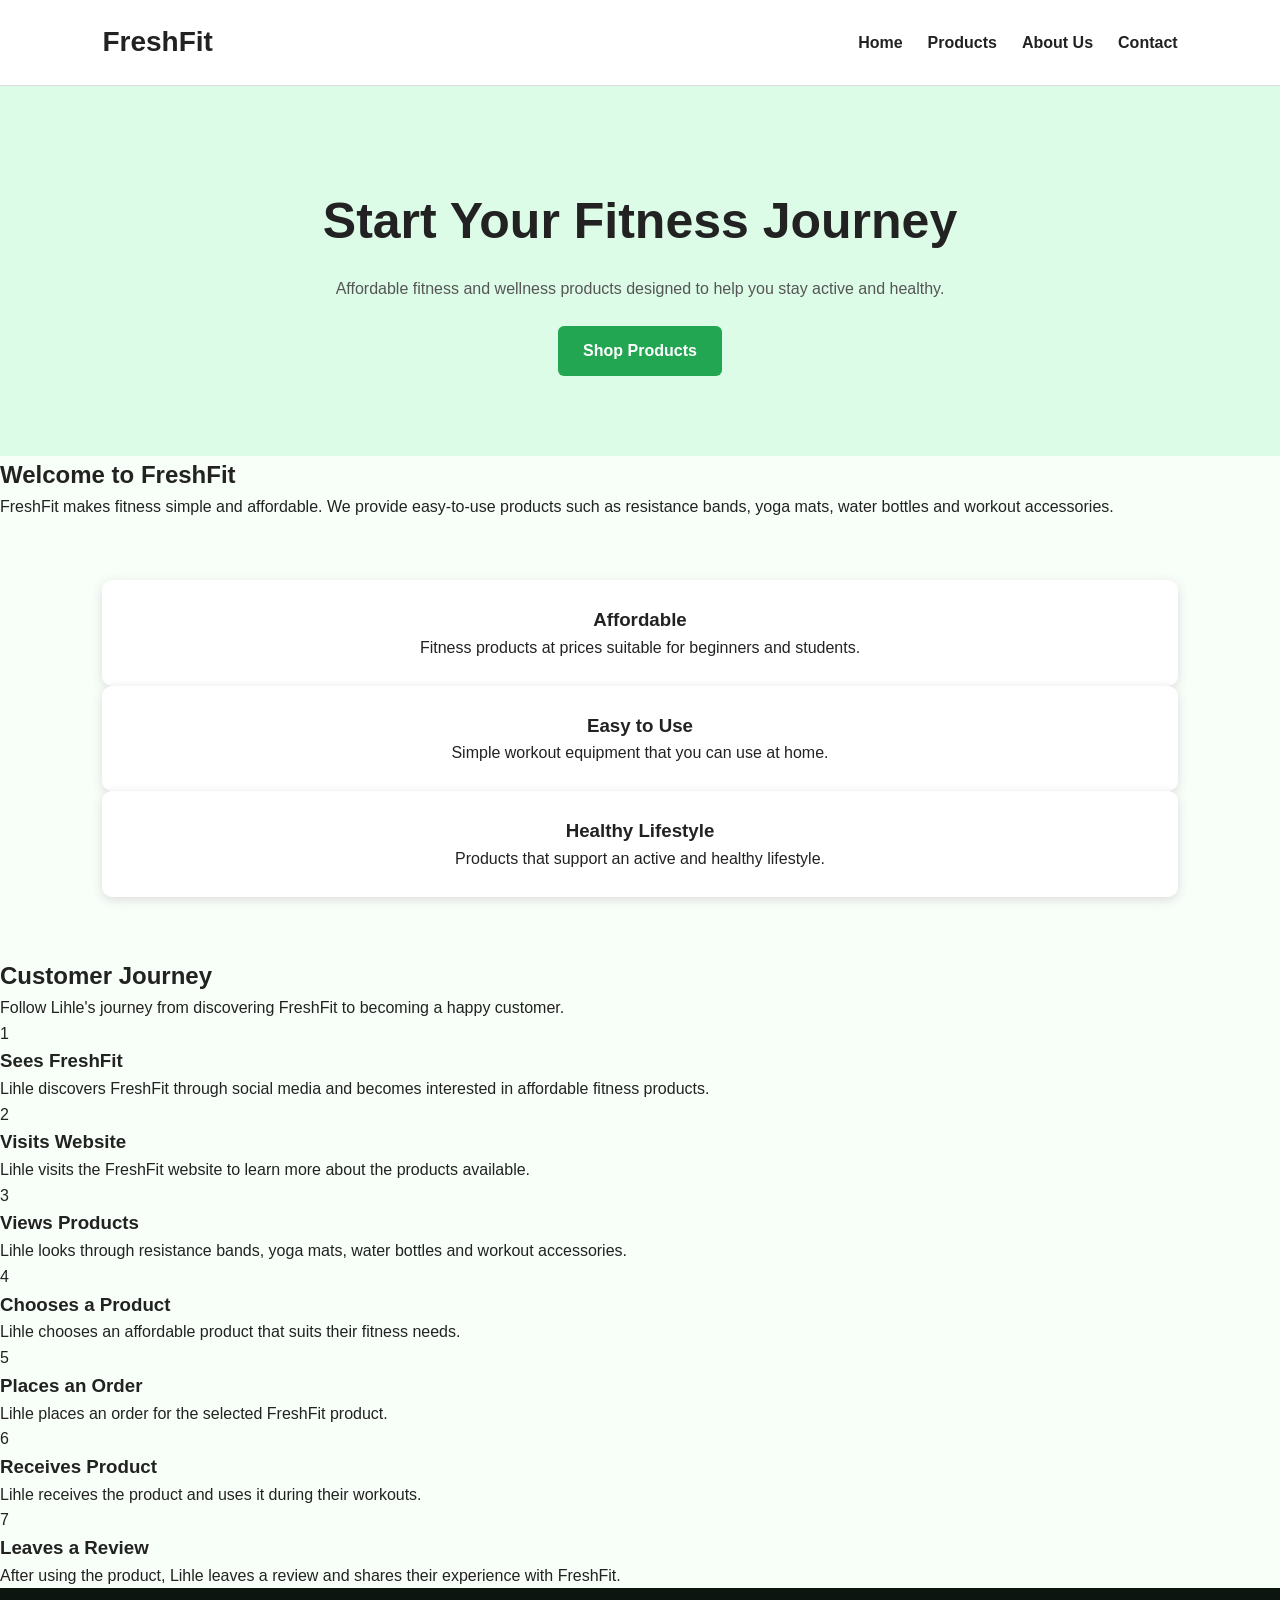
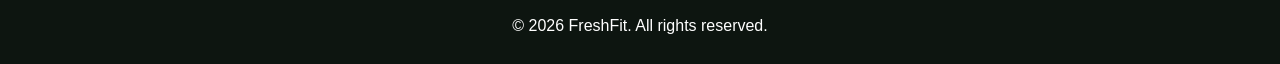
==== index.html @ 0f5b003b "Remove keyword research section from index.html Removed the keyword research section and related met" ====
<!DOCTYPE html>
<html lang="en">
<head>
    <meta charset="UTF-8">
    <meta name="viewport" content="width=device-width, initial-scale=1.0">
    <title>FreshFit | Start Your Fitness Journey</title>
    <link rel="stylesheet" href="style.css">
</head>

<body>

<header>
    <nav class="navbar">
        <div class="logo">FreshFit</div>

        <ul class="nav-links">
            <li><a href="index.html">Home</a></li>
            <li><a href="products.html">Products</a></li>
            <li><a href="about.html">About Us</a></li>
            <li><a href="contact.html">Contact</a></li>
        </ul>
    </nav>
</header>

<main>

    <section class="hero">
        <div class="hero-content">
            <h1>Start Your Fitness Journey</h1>

            <p>
                Affordable fitness and wellness products
                designed to help you stay active and healthy.
            </p>

            <a href="products.html" class="btn">Shop Products</a>
        </div>
    </section>

    <section class="intro">
        <h2>Welcome to FreshFit</h2>

        <p>
            FreshFit makes fitness simple and affordable.
            We provide easy-to-use products such as resistance
            bands, yoga mats, water bottles and workout accessories.
        </p>
    </section>

    <section class="features">
        <div class="feature-card">
            <h3>Affordable</h3>
            <p>Fitness products at prices suitable for beginners and students.</p>
        </div>

        <div class="feature-card">
            <h3>Easy to Use</h3>
            <p>Simple workout equipment that you can use at home.</p>
        </div>

        <div class="feature-card">
            <h3>Healthy Lifestyle</h3>
            <p>Products that support an active and healthy lifestyle.</p>
        </div>
    </section>

</main>
<!-- Customer Journey Section -->

<section class="customer-journey">

    <h2>Customer Journey</h2>

    <p class="journey-intro">
        Follow Lihle's journey from discovering FreshFit
        to becoming a happy customer.
    </p>

    <div class="journey-container">

        <div class="journey-step">
            <div class="step-number">1</div>
            <h3>Sees FreshFit</h3>
            <p>
                Lihle discovers FreshFit through social media
                and becomes interested in affordable fitness products.
            </p>
        </div>

        <div class="journey-step">
            <div class="step-number">2</div>
            <h3>Visits Website</h3>
            <p>
                Lihle visits the FreshFit website to learn more
                about the products available.
            </p>
        </div>

        <div class="journey-step">
            <div class="step-number">3</div>
            <h3>Views Products</h3>
            <p>
                Lihle looks through resistance bands, yoga mats,
                water bottles and workout accessories.
            </p>
        </div>

        <div class="journey-step">
            <div class="step-number">4</div>
            <h3>Chooses a Product</h3>
            <p>
                Lihle chooses an affordable product that suits
                their fitness needs.
            </p>
        </div>

        <div class="journey-step">
            <div class="step-number">5</div>
            <h3>Places an Order</h3>
            <p>
                Lihle places an order for the selected FreshFit product.
            </p>
        </div>

        <div class="journey-step">
            <div class="step-number">6</div>
            <h3>Receives Product</h3>
            <p>
                Lihle receives the product and uses it during
                their workouts.
            </p>
        </div>

        <div class="journey-step">
            <div class="step-number">7</div>
            <h3>Leaves a Review</h3>
            <p>
                After using the product, Lihle leaves a review
                and shares their experience with FreshFit.
            </p>
        </div>

    </div>

</section>

<footer>
    <p>&copy; 2026 FreshFit. All rights reserved.</p>
</footer>

</body>
</html>
---- style.css ----
* {
  margin: 0;
  padding: 0;
  box-sizing: border-box;
  }

body {
font-family: Arial, sans-serif;
color: #222;
background: #f8fff9;
line-height: 1.6;
}

header {
background: #fff;
padding: 20px 8%;
border-bottom: 1px solid #ddd;
}

.navbar {
display: flex;
justify-content: space-between;
align-items: center;
}

.logo {
font-size: 28px;
font-weight: bold;
text-decoration: none;
color: #222;
}

.logo span,
a:hover {
color: #22a652;
}

.nav-links {
display: flex;
gap: 25px;
list-style: none;
}

.nav-links a {
text-decoration: none;
color: #222;
font-weight: bold;
}

.nav-links .active {
color: #22a652;
}

/* General */

.hero,
.page-header {
text-align: center;
padding: 80px 20px;
}

.hero {
background: #dcfce7;
}

.hero h1,
.page-header h1 {
font-size: 50px;
margin: 15px 0;
}

.hero h1 span {
color: #22a652;
}

.hero p,
.page-header p {
max-width: 650px;
margin: 0 auto 25px;
color: #555;
}

.btn {
display: inline-block;
background: #22a652;
color: white;
padding: 12px 25px;
border-radius: 6px;
text-decoration: none;
border: none;
cursor: pointer;
font-weight: bold;
}

.btn:hover {
background: #16803d;
color: white;
}

/* Cards */

.features,
.products-section,
.about-section,
.values,
.persona,
.contact-section {
padding: 60px 8%;
}

.features h2,
.values h2 {
text-align: center;
margin-bottom: 30px;
}

.feature-grid,
.product-grid,
.values-grid {
display: grid;
grid-template-columns: repeat(2, 1fr);
gap: 25px;
}

.feature-card,
.product-card,
.value-card,
.about-highlight,
.persona-card,
.contact-form {
background: white;
padding: 25px;
border-radius: 10px;
box-shadow: 0 3px 12px #ddd;
}

.feature-card {
text-align: center;
}

.feature-icon,
.product-image,
.persona-icon {
font-size: 50px;
text-align: center;
margin-bottom: 15px;
}

/* Products */

.product-image {
background: #dcfce7;
padding: 30px;
}

.product-info p,
.about-text p,
.persona p,
.contact-info p {
color: #555;
}

.product-bottom {
display: flex;
justify-content: space-between;
align-items: center;
margin-top: 20px;
}

.product-bottom button {
background: #22a652;
color: white;
border: none;
padding: 10px 15px;
border-radius: 5px;
}

/* About & Contact */

.about-content,
.contact-section,
.persona {
display: grid;
grid-template-columns: 1fr 1fr;
gap: 40px;
}

.contact-item {
margin: 20px 0;
}

.contact-form input,
.contact-form textarea {
width: 100%;
padding: 12px;
margin: 8px 0 15px;
border: 1px solid #ccc;
border-radius: 5px;
}

.contact-form textarea {
resize: vertical;
}

/* CTA & Footer */

.cta {
background: #17201b;
color: white;
text-align: center;
padding: 60px 20px;
}

.cta p {
margin: 15px;
}

footer {
background: #0d1510;
color: white;
text-align: center;
padding: 25px;
}

/* Mobile */

@media (max-width: 700px) {
.navbar,
.nav-links {
flex-direction: column;
gap: 15px;
}

```
.feature-grid,
.product-grid,
.values-grid,
.about-content,
.contact-section,
.persona {
    grid-template-columns: 1fr;
}

.hero h1,
.page-header h1 {
    font-size: 38px;
}
```

}
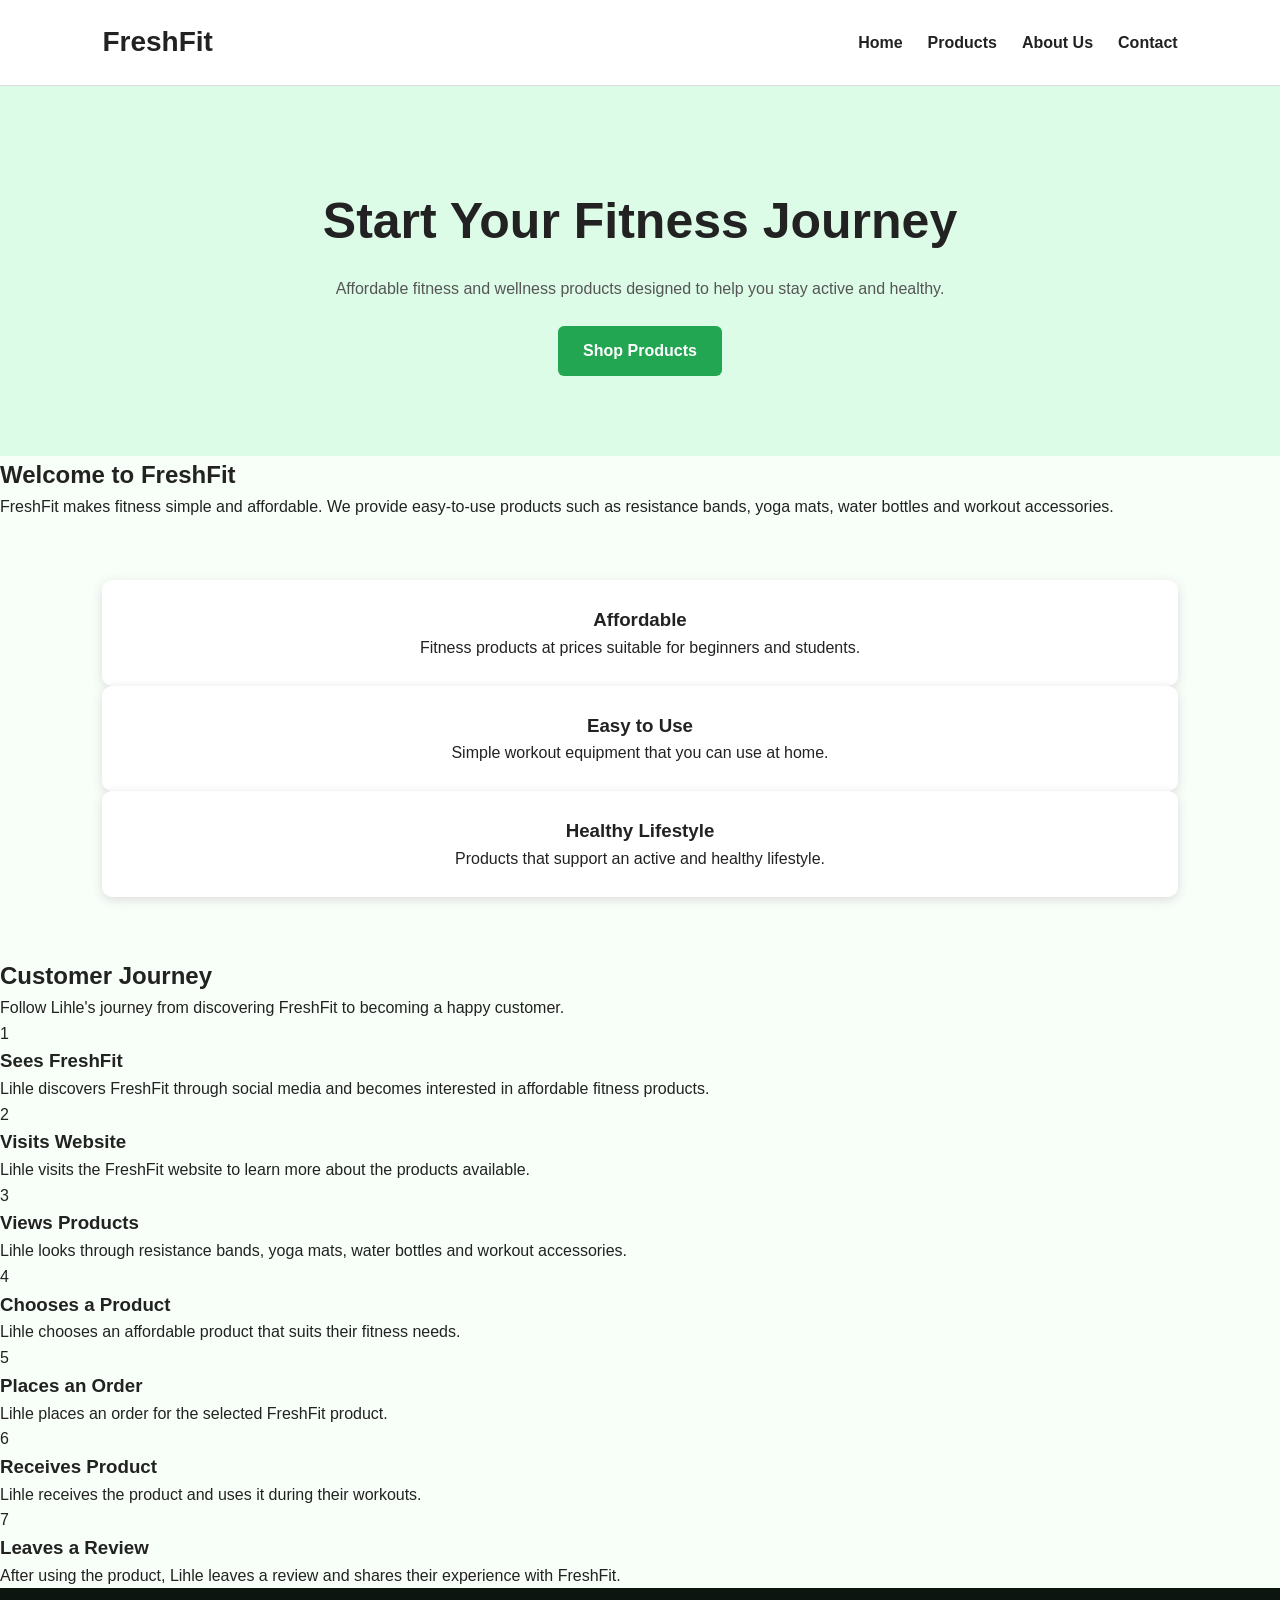
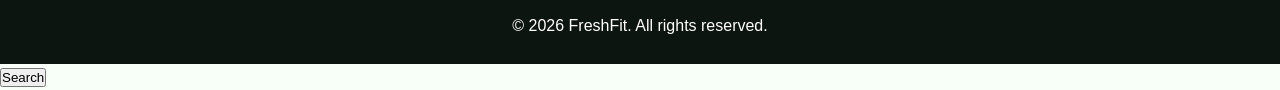
==== commit b540ae38: "Add search bar to index.html" ====
--- a/index.html
+++ b/index.html
@@ -150,3 +150,12 @@
 
 </body>
 </html>
+<div class="search-bar">
+    <form action="#" method=      type="search" 
+            name="search" 
+            placeholder="Search..."
+            aria-label="Search"
+        >
+        <button type="submit">Search</button>
+    </form>
+</div>
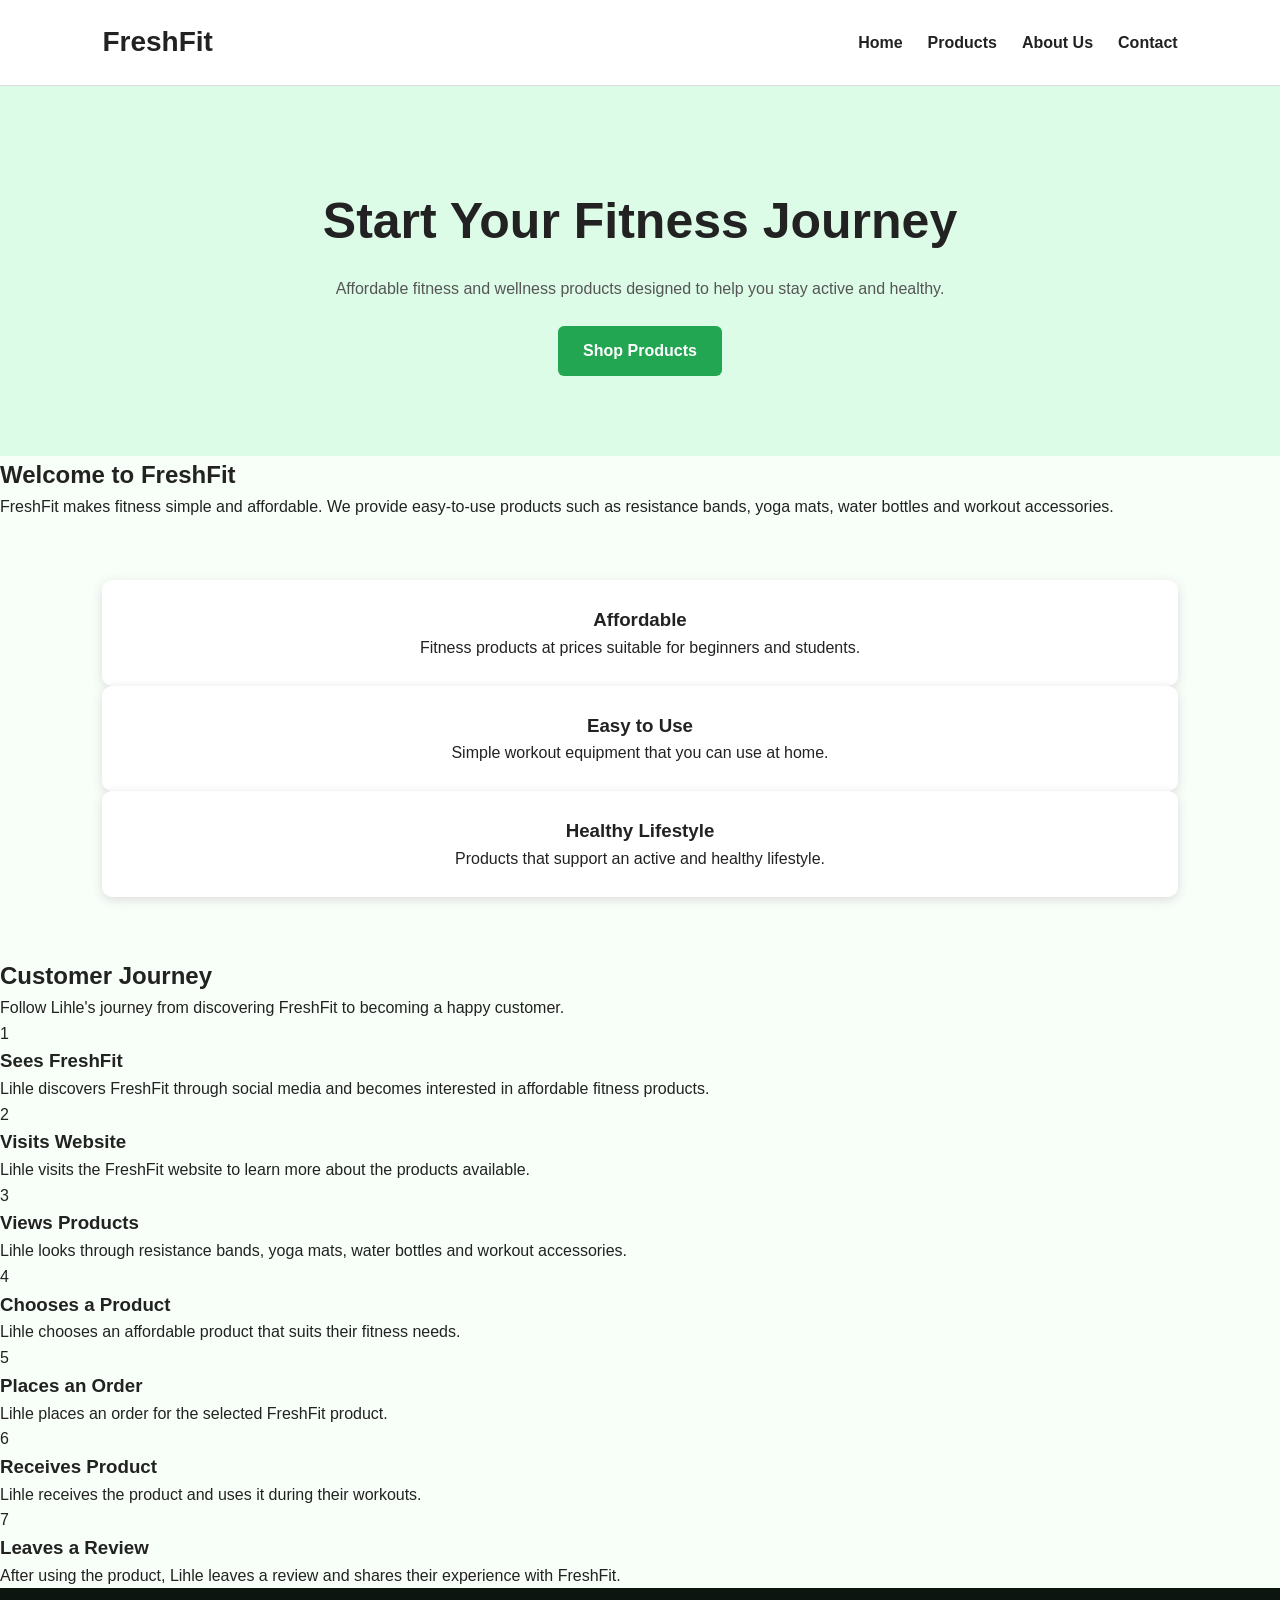
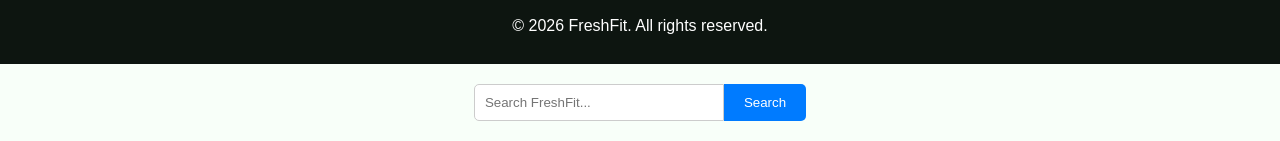
==== commit 5f0de31a: "Refactor search bar in index.html" ====
--- a/index.html
+++ b/index.html
@@ -147,15 +147,9 @@
 <footer>
     <p>&copy; 2026 FreshFit. All rights reserved.</p>
 </footer>
+<div class="search-bar">
+    <input type="search" id="searchInput" placeholder="Search FreshFit...">
+    <button type="button" onclick="searchWebsite()">Search</button>
+</div>
 
-</body>
-</html>
-<div class="search-bar">
-    <form action="#" method=      type="search" 
-            name="search" 
-            placeholder="Search..."
-            aria-label="Search"
-        >
-        <button type="submit">Search</button>
-    </form>
-</div>
+
--- a/style.css
+++ b/style.css
@@ -248,3 +248,33 @@
 ```
 
 }
+.search-bar {
+    display: flex;
+    justify-content: center;
+    margin: 20px;
+}
+
+.search-bar form {
+    display: flex;
+}
+
+.search-bar input {
+    width: 250px;
+    padding: 10px;
+    border: 1px solid #ccc;
+    border-radius: 5px 0 0 5px;
+    outline: none;
+}
+
+.search-bar button {
+    padding: 10px 20px;
+    border: none;
+    background-color: #007bff;
+    color: white;
+    cursor: pointer;
+    border-radius: 0 5px 5px 0;
+}
+
+.search-bar button:hover {
+    background-color: #0056b3;
+}
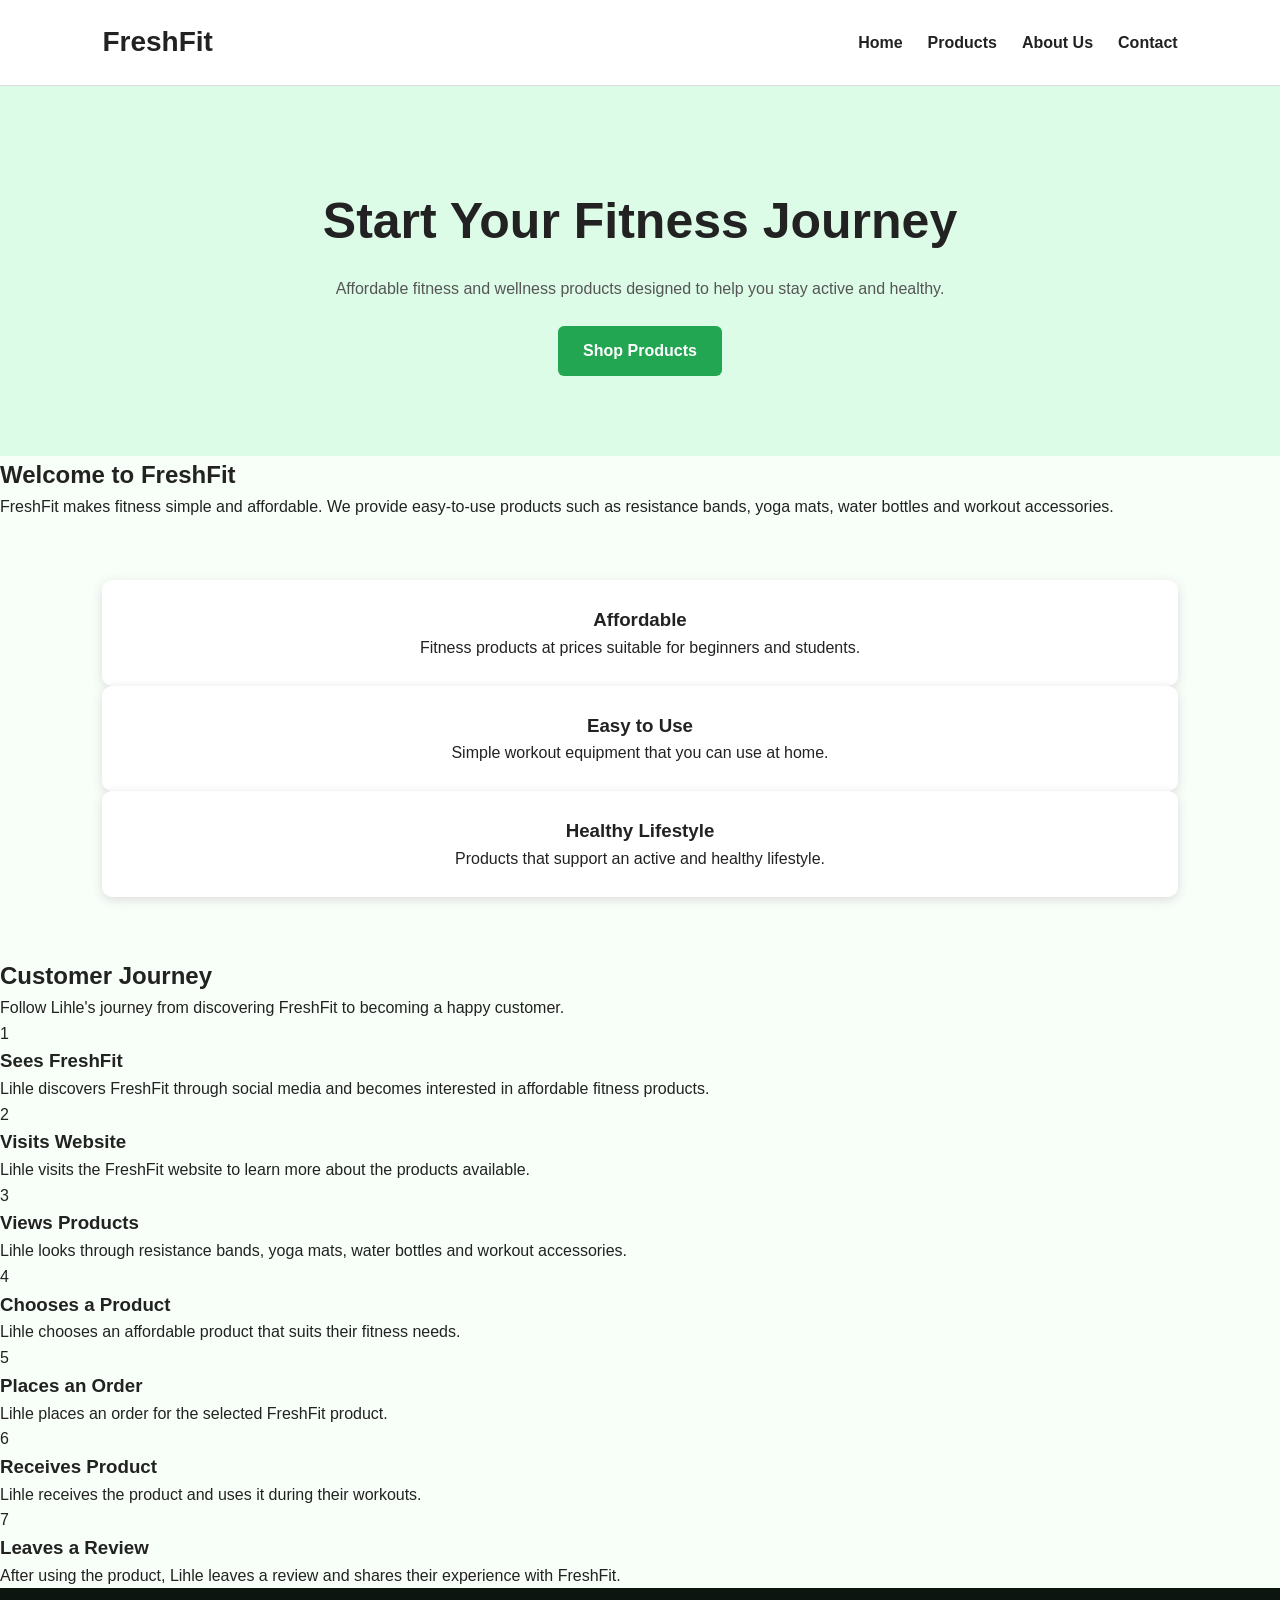
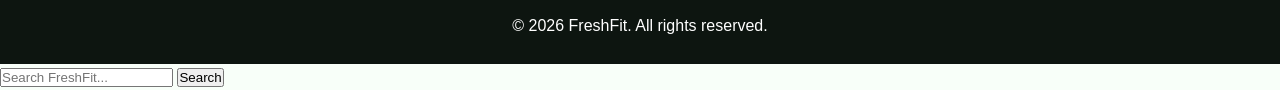
==== commit c8e207a0: "Implement search functionality in index.html Added a search function to allow users to search the we" ====
--- a/index.html
+++ b/index.html
@@ -151,5 +151,20 @@
     <input type="search" id="searchInput" placeholder="Search FreshFit...">
     <button type="button" onclick="searchWebsite()">Search</button>
 </div>
+</body>
+<script>
+function searchWebsite() {
+    const searchText = document.getElementById("searchInput").value.trim();
 
+    if (searchText === "") {
+        alert("Please enter something to search for.");
+        return;
+    }
 
+    const found = window.find(searchText);
+
+    if (!found) {
+        alert("No results found for: " + searchText);
+    }
+}
+</script>
--- a/style.css
+++ b/style.css
@@ -246,35 +246,33 @@
     font-size: 38px;
 }
 ```
-
-}
 .search-bar {
     display: flex;
-    justify-content: center;
-    margin: 20px;
-}
-
-.search-bar form {
-    display: flex;
+    align-items: center;
+    margin-left: 20px;
 }
 
 .search-bar input {
-    width: 250px;
+    width: 220px;
     padding: 10px;
     border: 1px solid #ccc;
-    border-radius: 5px 0 0 5px;
+    border-radius: 20px 0 0 20px;
     outline: none;
 }
 
 .search-bar button {
-    padding: 10px 20px;
+    padding: 10px 15px;
     border: none;
-    background-color: #007bff;
+    background-color: #28a745;
     color: white;
+    border-radius: 0 20px 20px 0;
     cursor: pointer;
-    border-radius: 0 5px 5px 0;
 }
 
 .search-bar button:hover {
+    background-color: #218838;
+}
+
+
     background-color: #0056b3;
 }
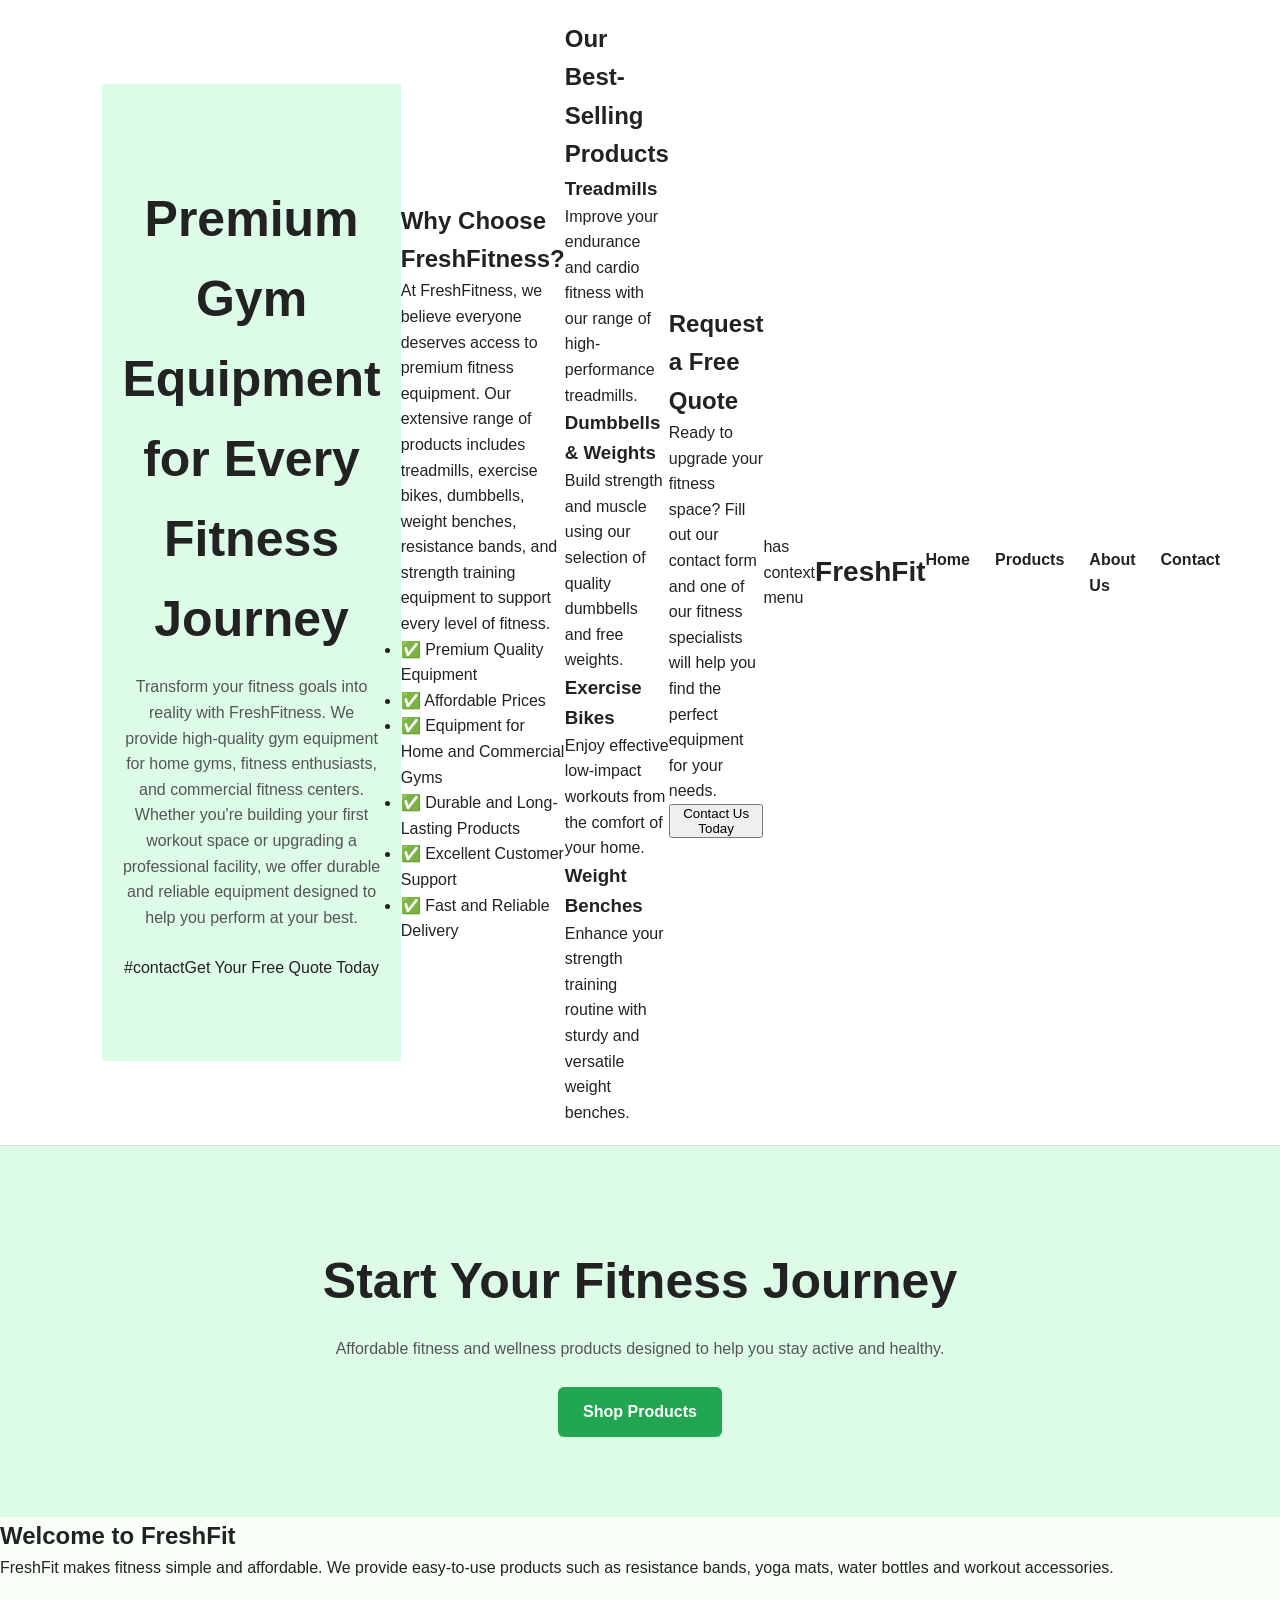
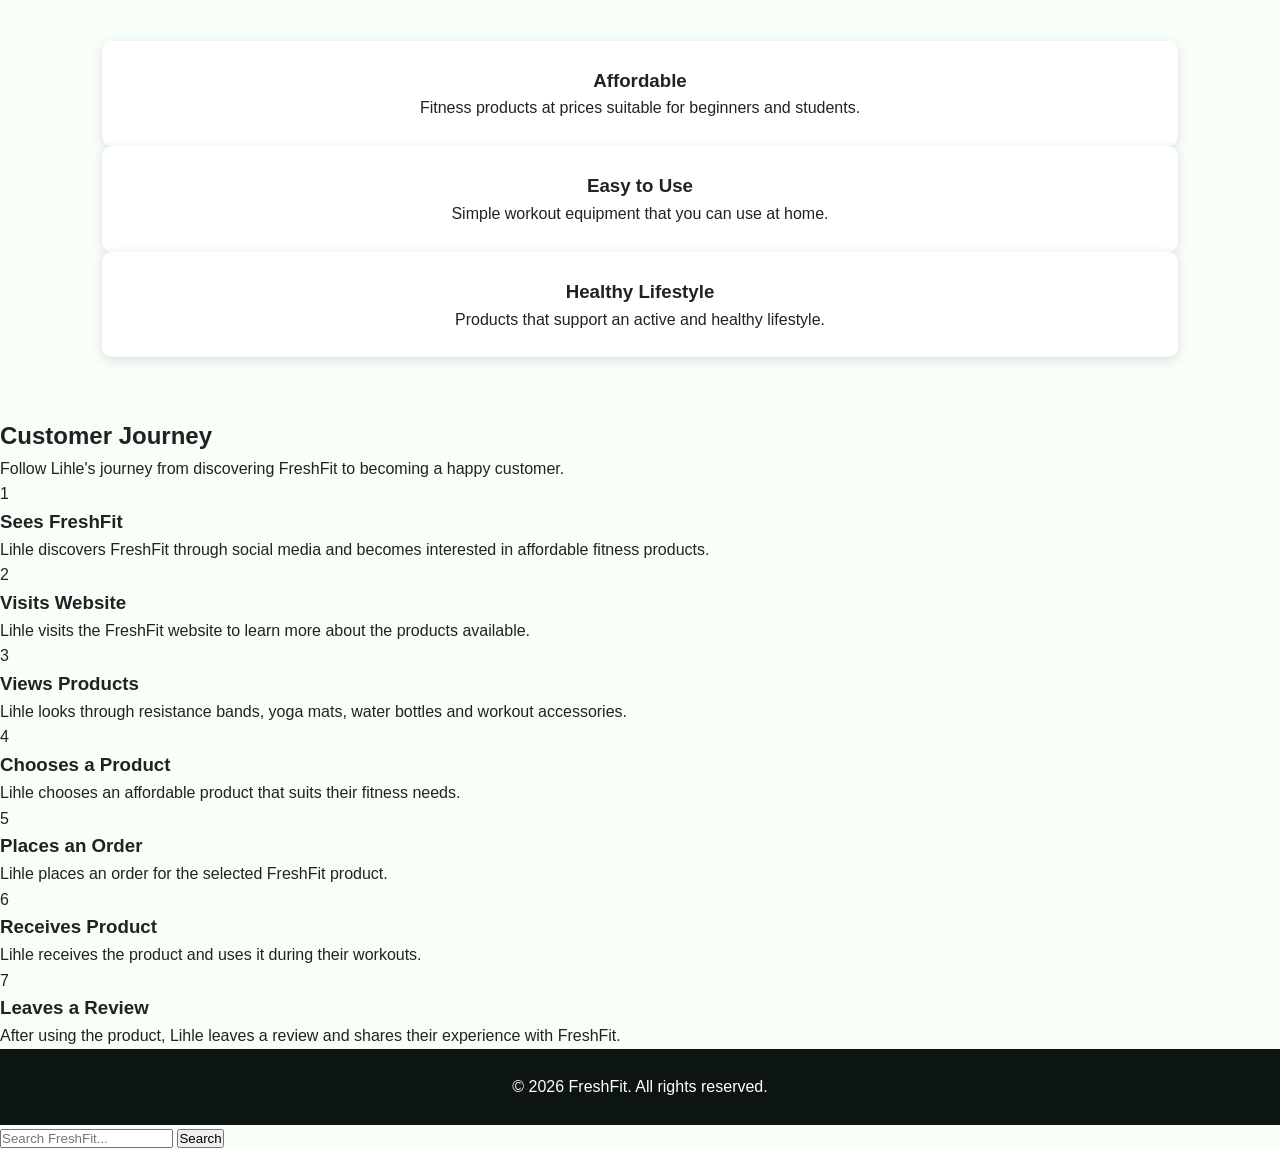
==== commit 5639a8be: "Add hero section and product details to index.html" ====
--- a/index.html
+++ b/index.html
@@ -11,6 +11,141 @@
 
 <header>
     <nav class="navbar">
+        <!-- Hero / Landing Page Section -->
+
+<section id="home" class="hero">
+
+    <div class="hero-content">
+
+        <h1>Premium Gym Equipment for Every Fitness Journey</h1>
+
+
+        <p>
+
+            Transform your fitness goals into reality with FreshFitness. We provide
+
+            high-quality gym equipment for home gyms, fitness enthusiasts, and
+
+            commercial fitness centers. Whether you're building your first workout
+
+            space or upgrading a professional facility, we offer durable and reliable
+
+            equipment designed to help you perform at your best.
+
+        </p>
+
+
+        #contactGet Your Free Quote Today</a>
+
+    </div>
+
+</section>
+
+
+<!-- Why Choose Us Section -->
+
+<section id="about">
+
+    <h2>Why Choose FreshFitness?</h2>
+
+
+    <p>
+
+        At FreshFitness, we believe everyone deserves access to premium fitness
+
+        equipment. Our extensive range of products includes treadmills,
+
+        exercise bikes, dumbbells, weight benches, resistance bands, and
+
+        strength training equipment to support every level of fitness.
+
+    </p>
+
+
+    <ul>
+
+        <li>✅ Premium Quality Equipment</li>
+
+        <li>✅ Affordable Prices</li>
+
+        <li>✅ Equipment for Home and Commercial Gyms</li>
+
+        <li>✅ Durable and Long-Lasting Products</li>
+
+        <li>✅ Excellent Customer Support</li>
+
+        <li>✅ Fast and Reliable Delivery</li>
+
+    </ul>
+
+</section>
+
+
+<!-- Products Section -->
+
+<section id="products">
+
+    <h2>Our Best-Selling Products</h2>
+
+
+    <div>
+
+        <h3>Treadmills</h3>
+
+        <p>Improve your endurance and cardio fitness with our range of high-performance treadmills.</p>
+
+    </div>
+
+
+    <div>
+
+        <h3>Dumbbells & Weights</h3>
+
+        <p>Build strength and muscle using our selection of quality dumbbells and free weights.</p>
+
+    </div>
+
+
+    <div>
+
+        <h3>Exercise Bikes</h3>
+
+        <p>Enjoy effective low-impact workouts from the comfort of your home.</p>
+
+    </div>
+
+
+    <div>
+
+        <h3>Weight Benches</h3>
+
+        <p>Enhance your strength training routine with sturdy and versatile weight benches.</p>
+
+    </div>
+
+</section>
+
+
+<!-- Call to Action -->
+
+<section id="contact">
+
+    <h2>Request a Free Quote</h2>
+
+
+    <p>
+
+        Ready to upgrade your fitness space? Fill out our contact form and one of
+
+        our fitness specialists will help you find the perfect equipment for your needs.
+
+    </p>
+
+
+    <button>Contact Us Today</button>
+
+</section>
+has context menu
         <div class="logo">FreshFit</div>
 
         <ul class="nav-links">
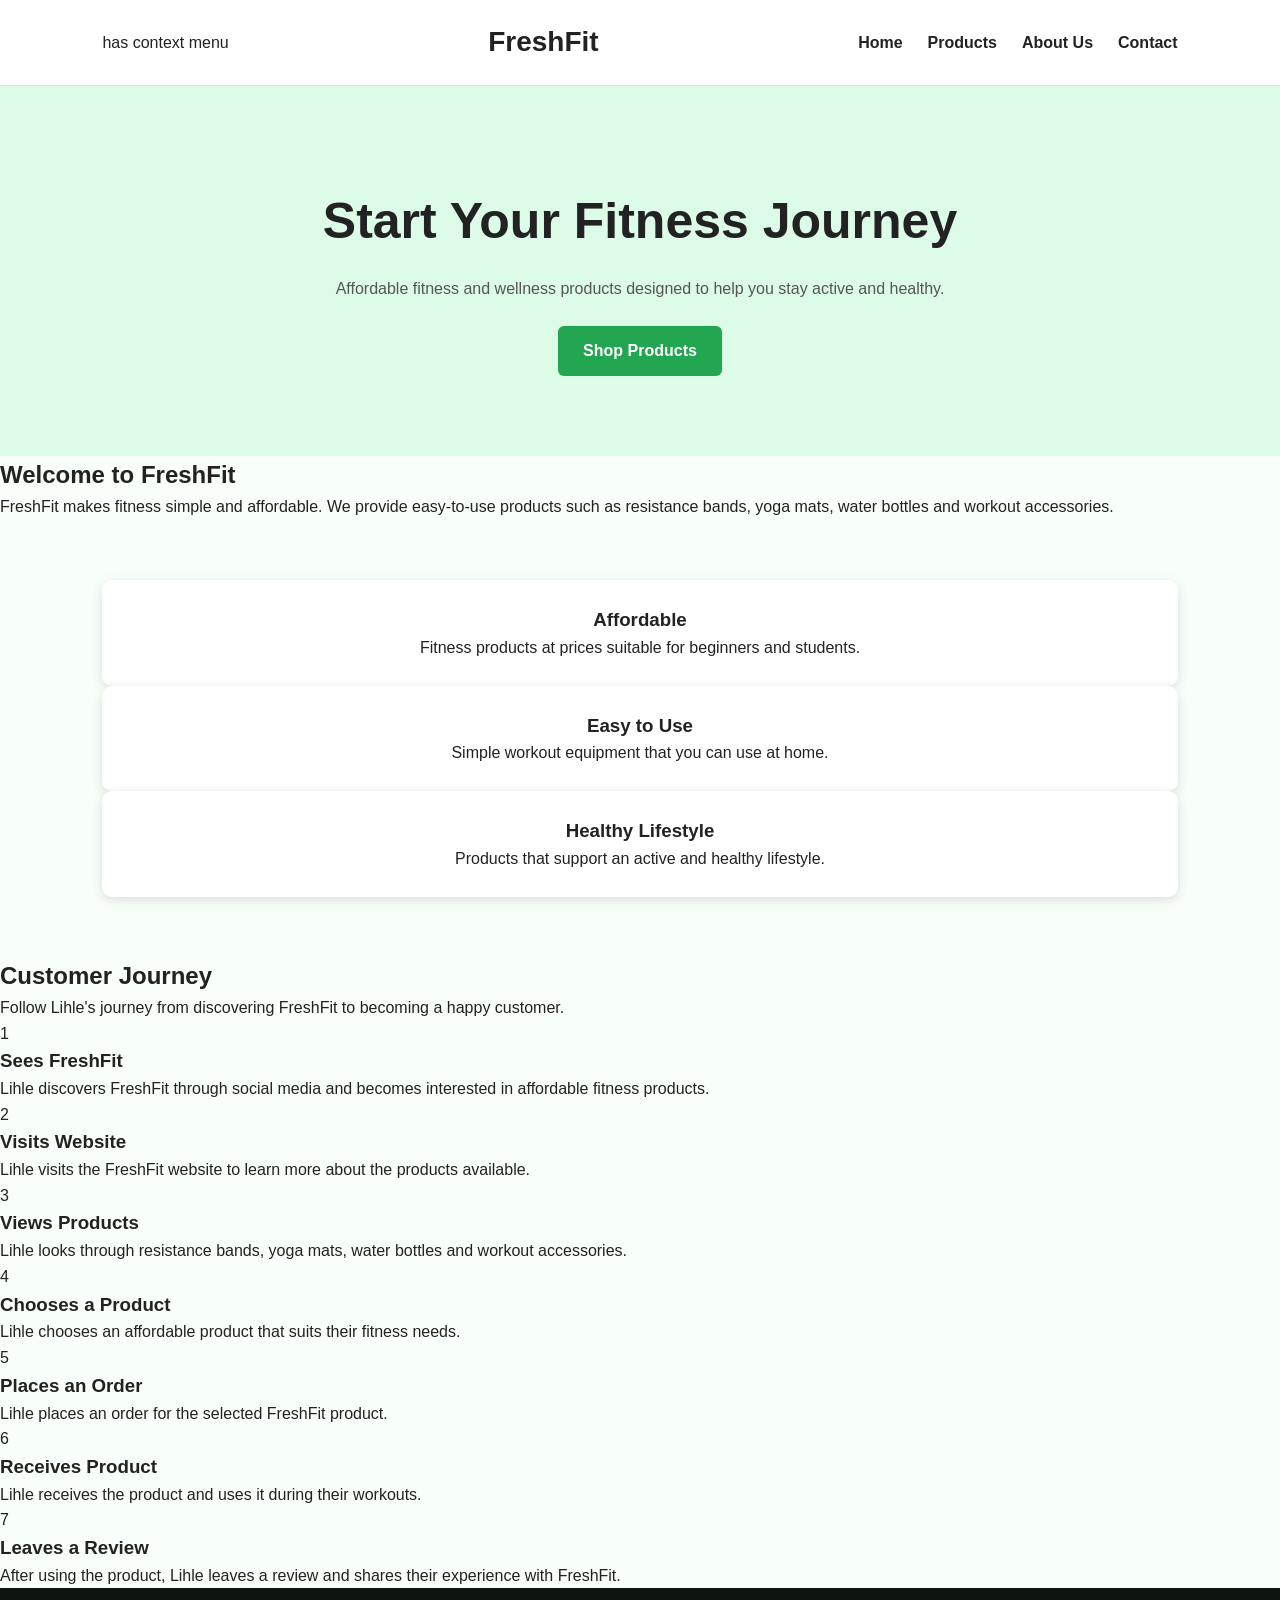
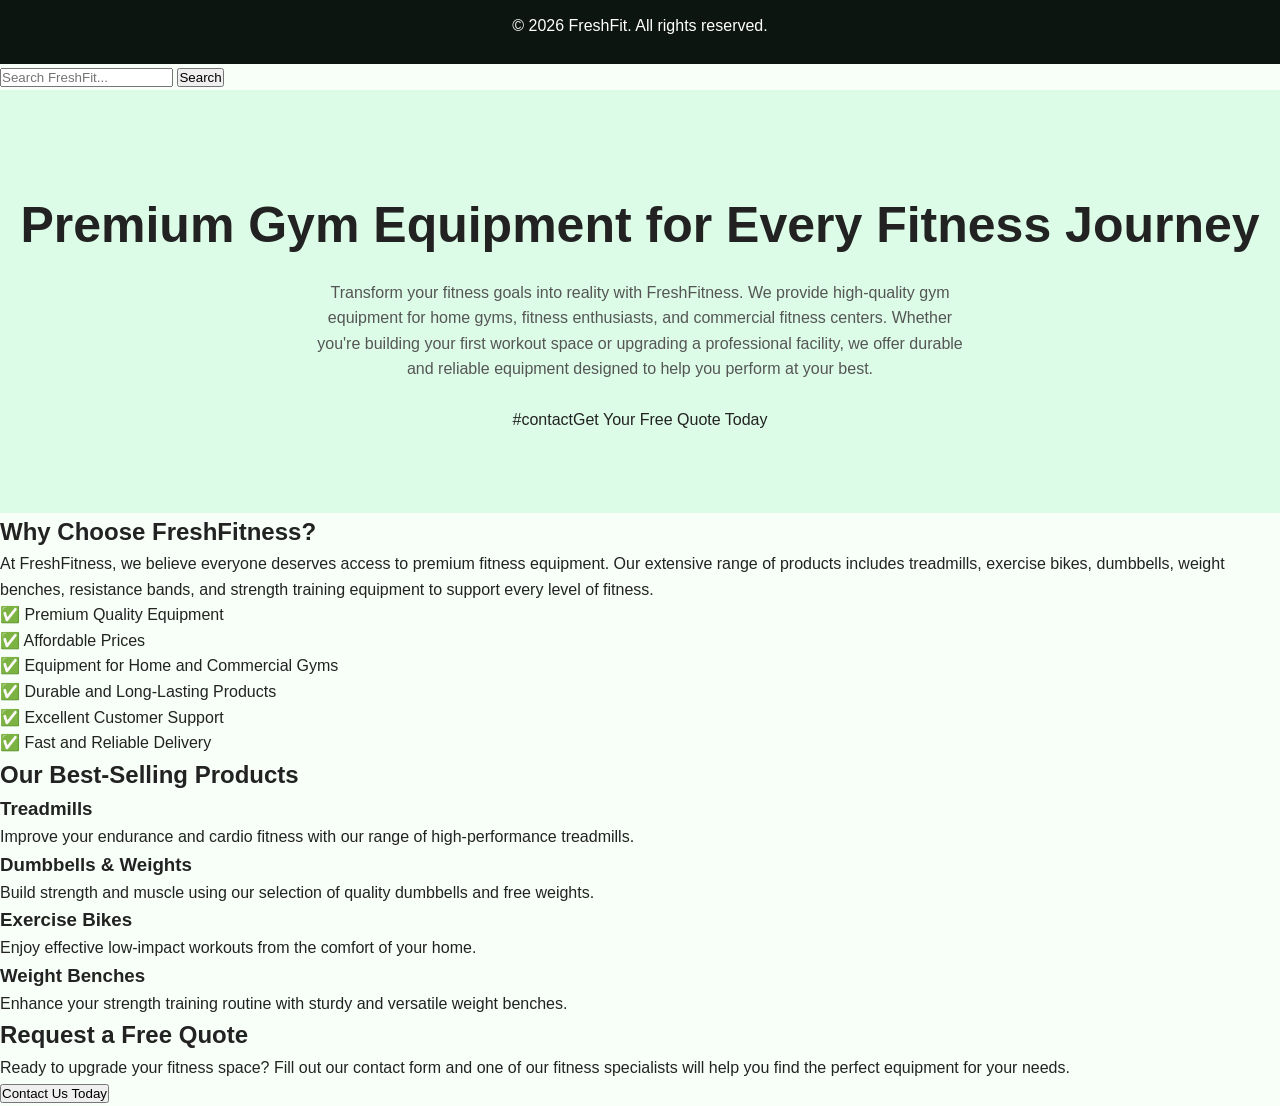
==== commit ad232e82: "Restore Hero and About sections in index.html" ====
--- a/index.html
+++ b/index.html
@@ -11,139 +11,7 @@
 
 <header>
     <nav class="navbar">
-        <!-- Hero / Landing Page Section -->
-
-<section id="home" class="hero">
-
-    <div class="hero-content">
-
-        <h1>Premium Gym Equipment for Every Fitness Journey</h1>
-
-
-        <p>
-
-            Transform your fitness goals into reality with FreshFitness. We provide
-
-            high-quality gym equipment for home gyms, fitness enthusiasts, and
-
-            commercial fitness centers. Whether you're building your first workout
-
-            space or upgrading a professional facility, we offer durable and reliable
-
-            equipment designed to help you perform at your best.
-
-        </p>
-
-
-        #contactGet Your Free Quote Today</a>
-
-    </div>
-
-</section>
-
-
-<!-- Why Choose Us Section -->
-
-<section id="about">
-
-    <h2>Why Choose FreshFitness?</h2>
-
-
-    <p>
-
-        At FreshFitness, we believe everyone deserves access to premium fitness
-
-        equipment. Our extensive range of products includes treadmills,
-
-        exercise bikes, dumbbells, weight benches, resistance bands, and
-
-        strength training equipment to support every level of fitness.
-
-    </p>
-
-
-    <ul>
-
-        <li>✅ Premium Quality Equipment</li>
-
-        <li>✅ Affordable Prices</li>
-
-        <li>✅ Equipment for Home and Commercial Gyms</li>
-
-        <li>✅ Durable and Long-Lasting Products</li>
-
-        <li>✅ Excellent Customer Support</li>
-
-        <li>✅ Fast and Reliable Delivery</li>
-
-    </ul>
-
-</section>
-
-
-<!-- Products Section -->
-
-<section id="products">
-
-    <h2>Our Best-Selling Products</h2>
-
-
-    <div>
-
-        <h3>Treadmills</h3>
-
-        <p>Improve your endurance and cardio fitness with our range of high-performance treadmills.</p>
-
-    </div>
-
-
-    <div>
-
-        <h3>Dumbbells & Weights</h3>
-
-        <p>Build strength and muscle using our selection of quality dumbbells and free weights.</p>
-
-    </div>
-
-
-    <div>
-
-        <h3>Exercise Bikes</h3>
-
-        <p>Enjoy effective low-impact workouts from the comfort of your home.</p>
-
-    </div>
-
-
-    <div>
-
-        <h3>Weight Benches</h3>
-
-        <p>Enhance your strength training routine with sturdy and versatile weight benches.</p>
-
-    </div>
-
-</section>
-
-
-<!-- Call to Action -->
-
-<section id="contact">
-
-    <h2>Request a Free Quote</h2>
-
-
-    <p>
-
-        Ready to upgrade your fitness space? Fill out our contact form and one of
-
-        our fitness specialists will help you find the perfect equipment for your needs.
-
-    </p>
-
-
-    <button>Contact Us Today</button>
-
+       
 </section>
 has context menu
         <div class="logo">FreshFit</div>
@@ -303,3 +171,137 @@
     }
 }
 </script>
+<!-- Hero / Landing Page Section -->
+
+<section id="home" class="hero">
+
+    <div class="hero-content">
+
+        <h1>Premium Gym Equipment for Every Fitness Journey</h1>
+
+
+        <p>
+
+            Transform your fitness goals into reality with FreshFitness. We provide
+
+            high-quality gym equipment for home gyms, fitness enthusiasts, and
+
+            commercial fitness centers. Whether you're building your first workout
+
+            space or upgrading a professional facility, we offer durable and reliable
+
+            equipment designed to help you perform at your best.
+
+        </p>
+
+
+        #contactGet Your Free Quote Today</a>
+
+    </div>
+
+</section>
+
+
+<!-- Why Choose Us Section -->
+
+<section id="about">
+
+    <h2>Why Choose FreshFitness?</h2>
+
+
+    <p>
+
+        At FreshFitness, we believe everyone deserves access to premium fitness
+
+        equipment. Our extensive range of products includes treadmills,
+
+        exercise bikes, dumbbells, weight benches, resistance bands, and
+
+        strength training equipment to support every level of fitness.
+
+    </p>
+
+
+    <ul>
+
+        <li>✅ Premium Quality Equipment</li>
+
+        <li>✅ Affordable Prices</li>
+
+        <li>✅ Equipment for Home and Commercial Gyms</li>
+
+        <li>✅ Durable and Long-Lasting Products</li>
+
+        <li>✅ Excellent Customer Support</li>
+
+        <li>✅ Fast and Reliable Delivery</li>
+
+    </ul>
+
+</section>
+
+
+<!-- Products Section -->
+
+<section id="products">
+
+    <h2>Our Best-Selling Products</h2>
+
+
+    <div>
+
+        <h3>Treadmills</h3>
+
+        <p>Improve your endurance and cardio fitness with our range of high-performance treadmills.</p>
+
+    </div>
+
+
+    <div>
+
+        <h3>Dumbbells & Weights</h3>
+
+        <p>Build strength and muscle using our selection of quality dumbbells and free weights.</p>
+
+    </div>
+
+
+    <div>
+
+        <h3>Exercise Bikes</h3>
+
+        <p>Enjoy effective low-impact workouts from the comfort of your home.</p>
+
+    </div>
+
+
+    <div>
+
+        <h3>Weight Benches</h3>
+
+        <p>Enhance your strength training routine with sturdy and versatile weight benches.</p>
+
+    </div>
+
+</section>
+
+
+<!-- Call to Action -->
+
+<section id="contact">
+
+    <h2>Request a Free Quote</h2>
+
+
+    <p>
+
+        Ready to upgrade your fitness space? Fill out our contact form and one of
+
+        our fitness specialists will help you find the perfect equipment for your needs.
+
+    </p>
+
+
+    <button>Contact Us Today</button>
+
+</section>
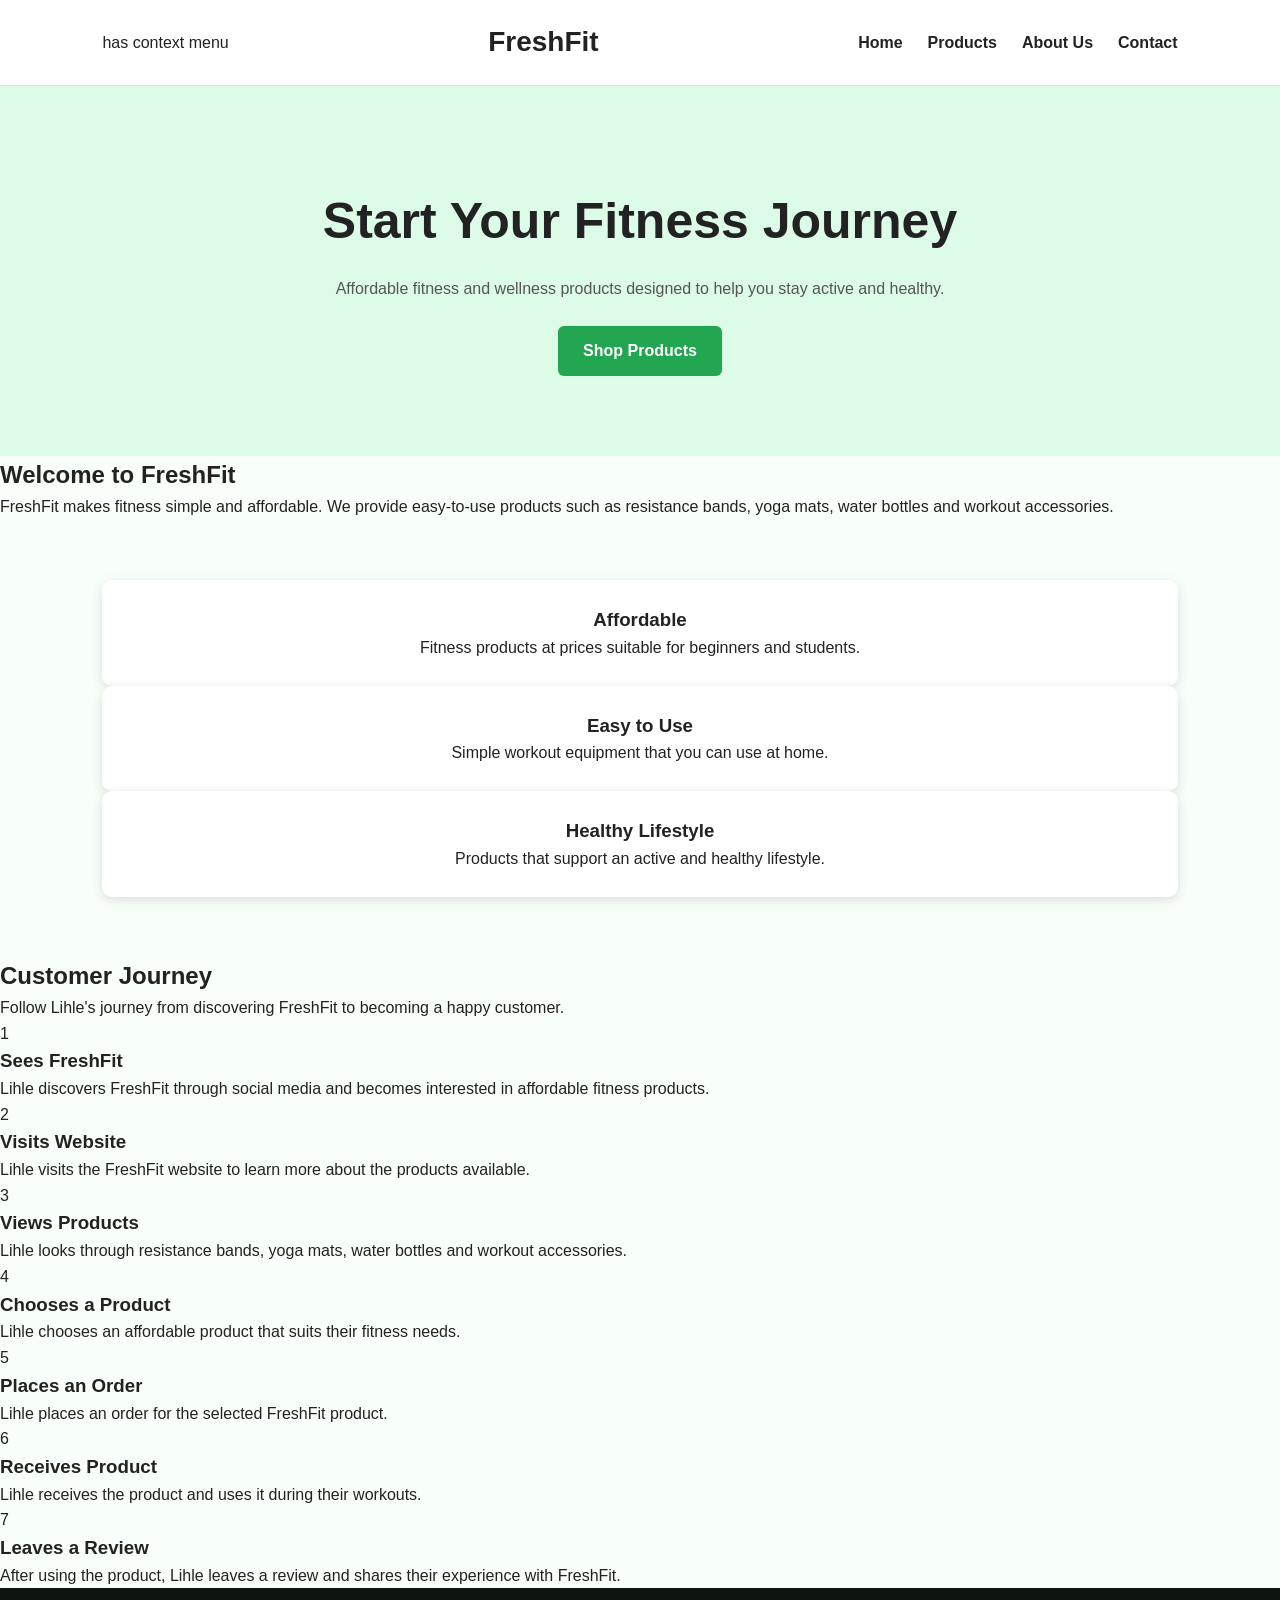
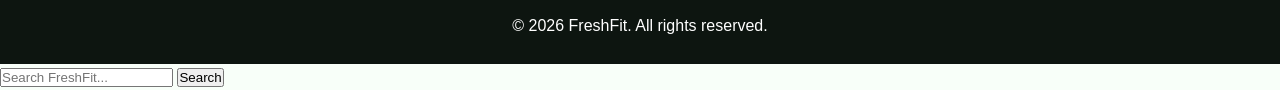
==== commit 8cd26ae3: "Remove multiple sections from index.html Removed hero, about, products, and contact sections from th" ====
--- a/index.html
+++ b/index.html
@@ -10,8 +10,7 @@
 <body>
 
 <header>
-    <nav class="navbar">
-       
+    <nav class="navbar"> 
 </section>
 has context menu
         <div class="logo">FreshFit</div>
@@ -171,137 +170,4 @@
     }
 }
 </script>
-<!-- Hero / Landing Page Section -->
 
-<section id="home" class="hero">
-
-    <div class="hero-content">
-
-        <h1>Premium Gym Equipment for Every Fitness Journey</h1>
-
-
-        <p>
-
-            Transform your fitness goals into reality with FreshFitness. We provide
-
-            high-quality gym equipment for home gyms, fitness enthusiasts, and
-
-            commercial fitness centers. Whether you're building your first workout
-
-            space or upgrading a professional facility, we offer durable and reliable
-
-            equipment designed to help you perform at your best.
-
-        </p>
-
-
-        #contactGet Your Free Quote Today</a>
-
-    </div>
-
-</section>
-
-
-<!-- Why Choose Us Section -->
-
-<section id="about">
-
-    <h2>Why Choose FreshFitness?</h2>
-
-
-    <p>
-
-        At FreshFitness, we believe everyone deserves access to premium fitness
-
-        equipment. Our extensive range of products includes treadmills,
-
-        exercise bikes, dumbbells, weight benches, resistance bands, and
-
-        strength training equipment to support every level of fitness.
-
-    </p>
-
-
-    <ul>
-
-        <li>✅ Premium Quality Equipment</li>
-
-        <li>✅ Affordable Prices</li>
-
-        <li>✅ Equipment for Home and Commercial Gyms</li>
-
-        <li>✅ Durable and Long-Lasting Products</li>
-
-        <li>✅ Excellent Customer Support</li>
-
-        <li>✅ Fast and Reliable Delivery</li>
-
-    </ul>
-
-</section>
-
-
-<!-- Products Section -->
-
-<section id="products">
-
-    <h2>Our Best-Selling Products</h2>
-
-
-    <div>
-
-        <h3>Treadmills</h3>
-
-        <p>Improve your endurance and cardio fitness with our range of high-performance treadmills.</p>
-
-    </div>
-
-
-    <div>
-
-        <h3>Dumbbells & Weights</h3>
-
-        <p>Build strength and muscle using our selection of quality dumbbells and free weights.</p>
-
-    </div>
-
-
-    <div>
-
-        <h3>Exercise Bikes</h3>
-
-        <p>Enjoy effective low-impact workouts from the comfort of your home.</p>
-
-    </div>
-
-
-    <div>
-
-        <h3>Weight Benches</h3>
-
-        <p>Enhance your strength training routine with sturdy and versatile weight benches.</p>
-
-    </div>
-
-</section>
-
-
-<!-- Call to Action -->
-
-<section id="contact">
-
-    <h2>Request a Free Quote</h2>
-
-
-    <p>
-
-        Ready to upgrade your fitness space? Fill out our contact form and one of
-
-        our fitness specialists will help you find the perfect equipment for your needs.
-
-    </p>
-
-
-    <button>Contact Us Today</button>
-
-</section>
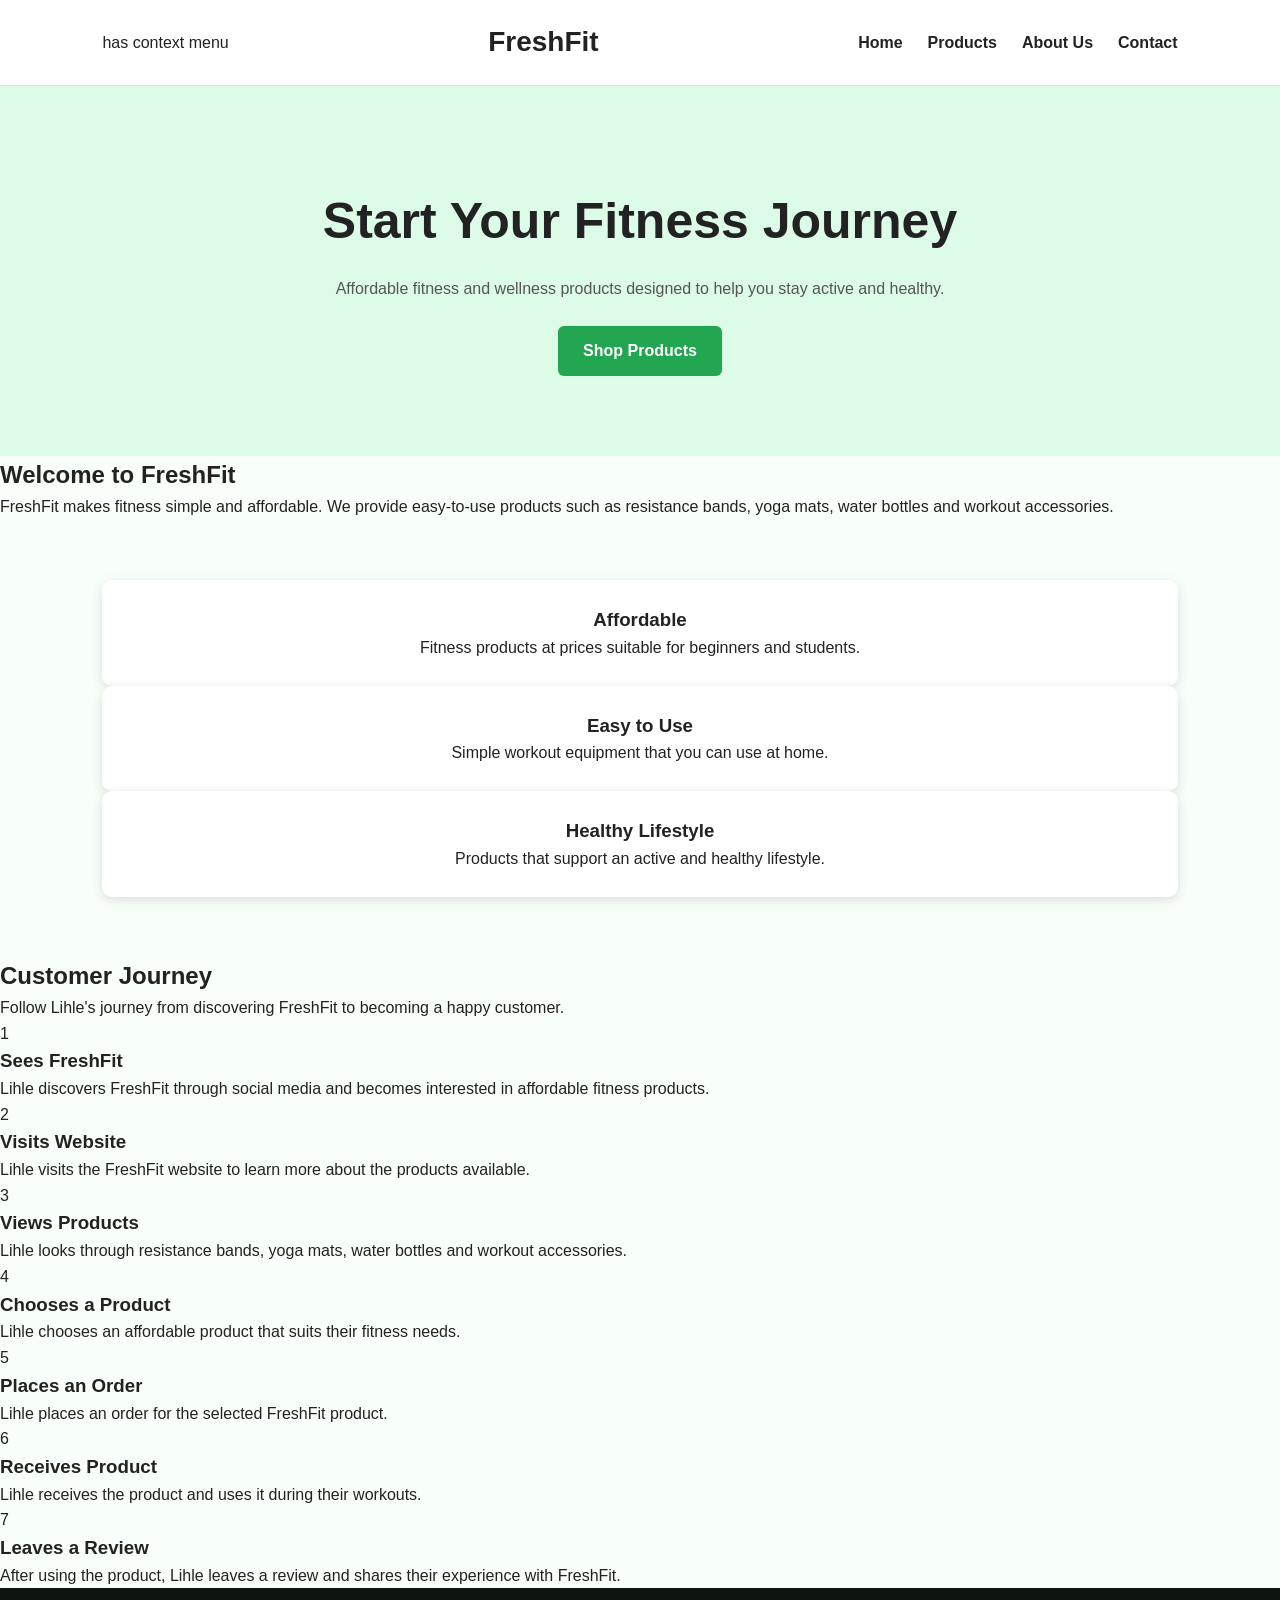
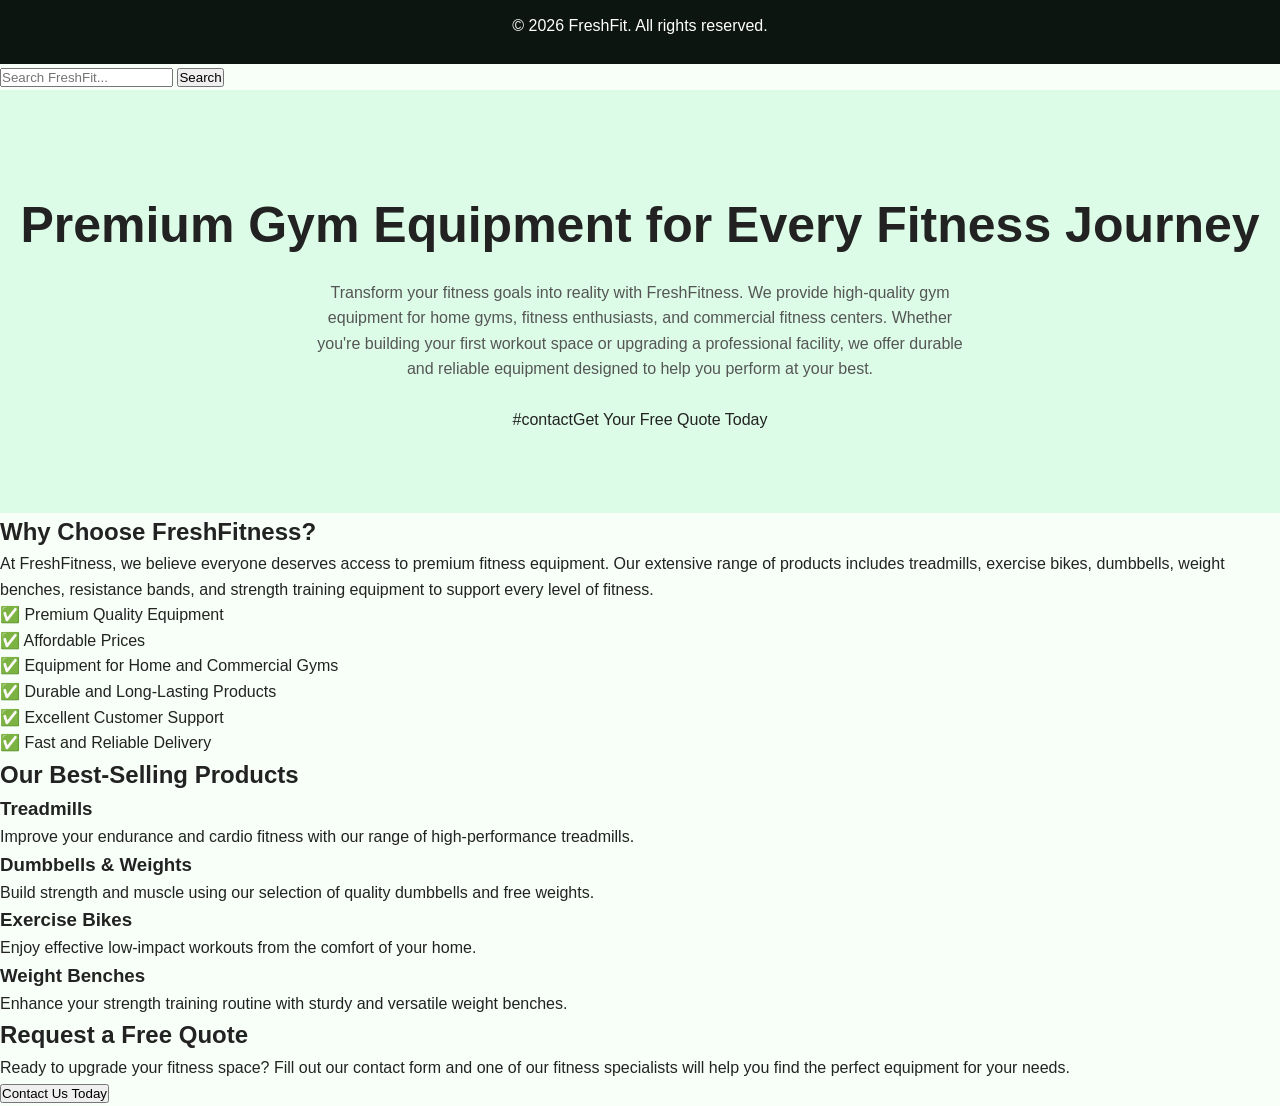
==== commit 847d6caa: "Add hero, about, products, and contact sections Added sections for hero, about, products, and contac" ====
--- a/index.html
+++ b/index.html
@@ -170,4 +170,137 @@
     }
 }
 </script>
-
+<!-- Hero / Landing Page Section -->
+
+<section id="home" class="hero">
+
+    <div class="hero-content">
+
+        <h1>Premium Gym Equipment for Every Fitness Journey</h1>
+
+
+        <p>
+
+            Transform your fitness goals into reality with FreshFitness. We provide
+
+            high-quality gym equipment for home gyms, fitness enthusiasts, and
+
+            commercial fitness centers. Whether you're building your first workout
+
+            space or upgrading a professional facility, we offer durable and reliable
+
+            equipment designed to help you perform at your best.
+
+        </p>
+
+
+        #contactGet Your Free Quote Today</a>
+
+    </div>
+
+</section>
+
+
+<!-- Why Choose Us Section -->
+
+<section id="about">
+
+    <h2>Why Choose FreshFitness?</h2>
+
+
+    <p>
+
+        At FreshFitness, we believe everyone deserves access to premium fitness
+
+        equipment. Our extensive range of products includes treadmills,
+
+        exercise bikes, dumbbells, weight benches, resistance bands, and
+
+        strength training equipment to support every level of fitness.
+
+    </p>
+
+
+    <ul>
+
+        <li>✅ Premium Quality Equipment</li>
+
+        <li>✅ Affordable Prices</li>
+
+        <li>✅ Equipment for Home and Commercial Gyms</li>
+
+        <li>✅ Durable and Long-Lasting Products</li>
+
+        <li>✅ Excellent Customer Support</li>
+
+        <li>✅ Fast and Reliable Delivery</li>
+
+    </ul>
+
+</section>
+
+
+<!-- Products Section -->
+
+<section id="products">
+
+    <h2>Our Best-Selling Products</h2>
+
+
+    <div>
+
+        <h3>Treadmills</h3>
+
+        <p>Improve your endurance and cardio fitness with our range of high-performance treadmills.</p>
+
+    </div>
+
+
+    <div>
+
+        <h3>Dumbbells & Weights</h3>
+
+        <p>Build strength and muscle using our selection of quality dumbbells and free weights.</p>
+
+    </div>
+
+
+    <div>
+
+        <h3>Exercise Bikes</h3>
+
+        <p>Enjoy effective low-impact workouts from the comfort of your home.</p>
+
+    </div>
+
+
+    <div>
+
+        <h3>Weight Benches</h3>
+
+        <p>Enhance your strength training routine with sturdy and versatile weight benches.</p>
+
+    </div>
+
+</section>
+
+
+<!-- Call to Action -->
+
+<section id="contact">
+
+    <h2>Request a Free Quote</h2>
+
+
+    <p>
+
+        Ready to upgrade your fitness space? Fill out our contact form and one of
+
+        our fitness specialists will help you find the perfect equipment for your needs.
+
+    </p>
+
+
+    <button>Contact Us Today</button>
+
+</section>
